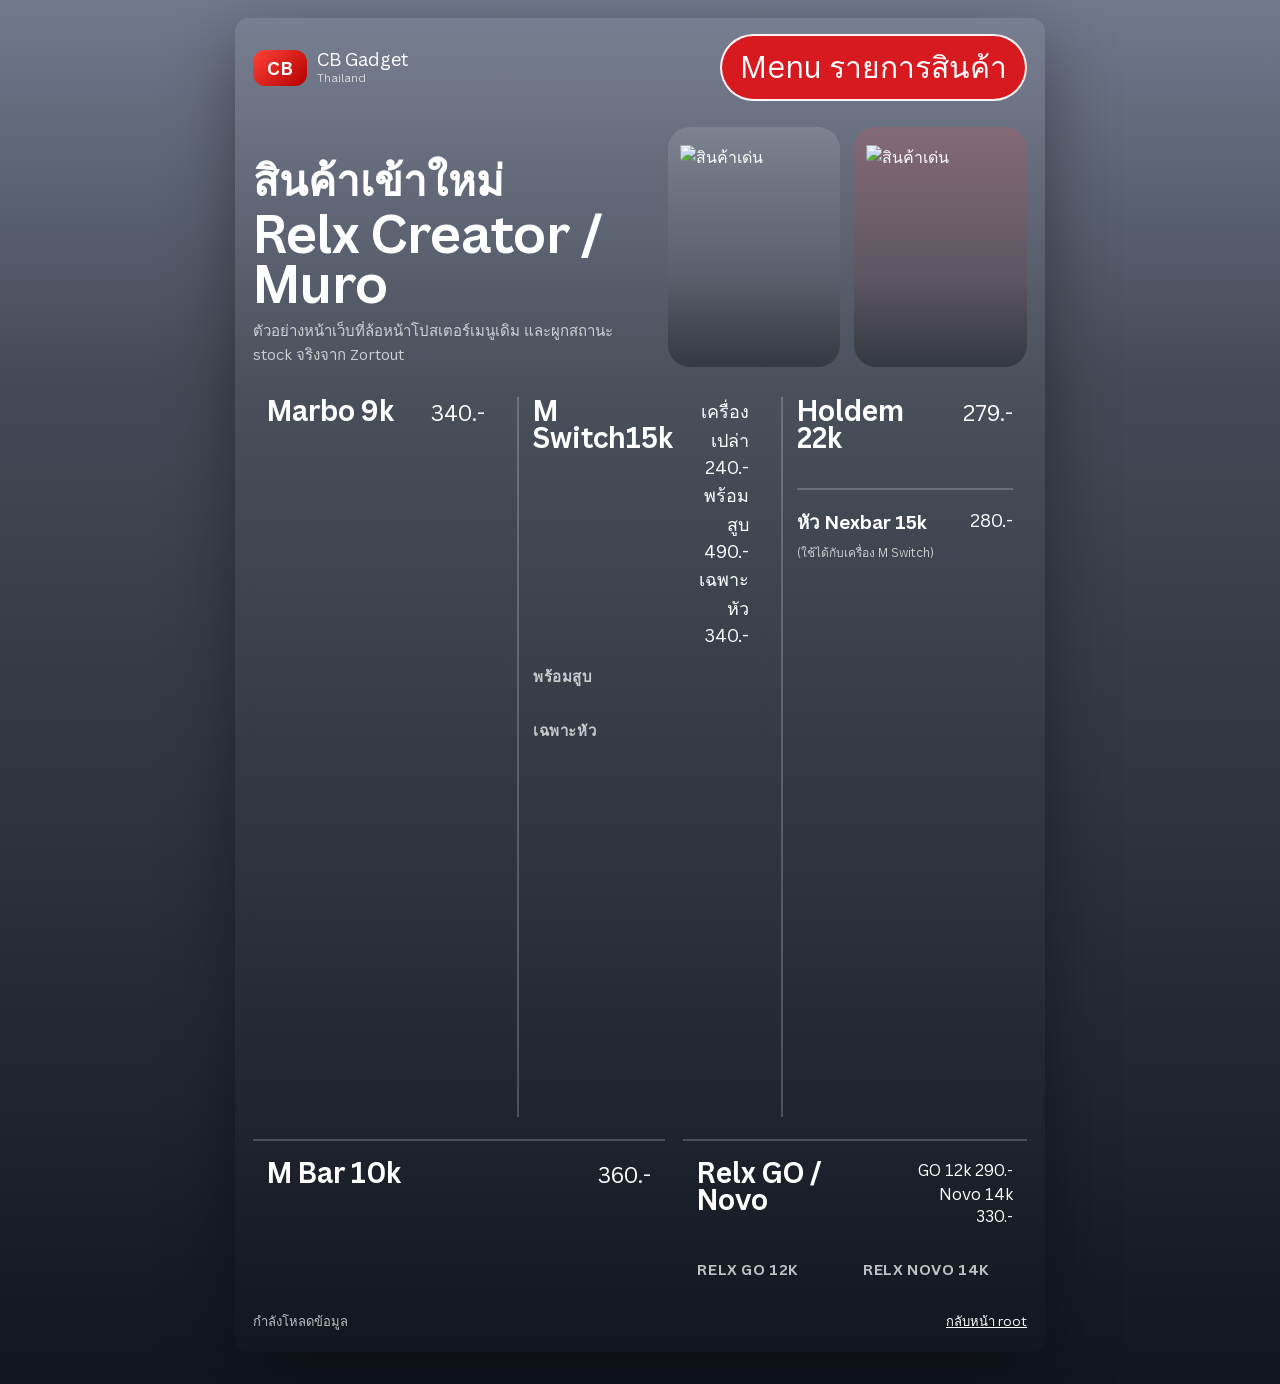
==== sample/index.html @ 4d04d813 "Add Canva-style sample poster page" ====
<!doctype html>
<html lang="th">
  <head>
    <meta charset="utf-8" />
    <meta name="viewport" content="width=device-width, initial-scale=1" />
    <title>CB Catalog Sample</title>
    <meta
      name="description"
      content="Sample poster page that matches the Canva menu more closely while staying synced to Zortout stock."
    />
    <link rel="stylesheet" href="../_assets/static_font_4.ltr.css" />
    <link rel="stylesheet" href="sample.css" />
  </head>
  <body>
    <main class="page-shell">
      <section class="poster">
        <header class="poster-top">
          <div class="brand">
            <div class="brand-mark">CB</div>
            <div class="brand-copy">
              <div class="brand-name">CB Gadget</div>
              <div class="brand-sub">Thailand</div>
            </div>
          </div>
          <div class="title-pill">Menu รายการสินค้า</div>
        </header>

        <section class="hero">
          <div class="hero-copy">
            <div class="hero-kicker">สินค้าเข้าใหม่</div>
            <h1>Relx Creator / Muro</h1>
            <p>ตัวอย่างหน้าเว็บที่ล้อหน้าโปสเตอร์เมนูเดิม และผูกสถานะ stock จริงจาก Zortout</p>
          </div>
          <div class="hero-visuals">
            <figure class="hero-card accent-left">
              <img
                id="hero-primary-image"
                alt="สินค้าเด่น"
                loading="eager"
              />
            </figure>
            <figure class="hero-card accent-right">
              <img
                id="hero-secondary-image"
                alt="สินค้าเด่น"
                loading="eager"
              />
            </figure>
          </div>
        </section>

        <section class="columns">
          <article class="column">
            <header class="column-head">
              <h2>Marbo 9k</h2>
              <div class="price">340.-</div>
            </header>
            <ul id="marbo-list" class="flavor-list"></ul>
          </article>

          <article class="column">
            <header class="column-head">
              <h2>M Switch15k</h2>
              <div class="stack-price">
                <span>เครื่องเปล่า 240.-</span>
                <span>พร้อมสูบ 490.-</span>
                <span>เฉพาะหัว 340.-</span>
              </div>
            </header>
            <div class="split-block">
              <h3>พร้อมสูบ</h3>
              <ul id="ms-ready-list" class="flavor-list compact"></ul>
            </div>
            <div class="split-block">
              <h3>เฉพาะหัว</h3>
              <ul id="ms-head-list" class="flavor-list compact"></ul>
            </div>
          </article>

          <article class="column">
            <header class="column-head">
              <h2>Holdem 22k</h2>
              <div class="price">279.-</div>
            </header>
            <ul id="holdem-list" class="flavor-list"></ul>

            <div class="subpanel">
              <header class="subpanel-head">
                <h3>หัว Nexbar 15k</h3>
                <div class="subprice">280.-</div>
              </header>
              <p class="subnote">(ใช้ได้กับเครื่อง M Switch)</p>
              <ul id="nexbar-head-list" class="flavor-list compact"></ul>
            </div>
          </article>
        </section>

        <section class="wide-band">
          <article class="wide-card">
            <header class="wide-head">
              <h2>M Bar 10k</h2>
              <div class="price">360.-</div>
            </header>
            <ul id="m10-list" class="flavor-grid"></ul>
          </article>

          <article class="wide-card">
            <header class="wide-head">
              <h2>Relx GO / Novo</h2>
              <div class="stack-price small">
                <span>GO 12k 290.-</span>
                <span>Novo 14k 330.-</span>
              </div>
            </header>
            <div class="duo-lists">
              <div>
                <h3>Relx GO 12k</h3>
                <ul id="go-list" class="flavor-list compact"></ul>
              </div>
              <div>
                <h3>Relx Novo 14k</h3>
                <ul id="novo-list" class="flavor-list compact"></ul>
              </div>
            </div>
          </article>
        </section>

        <footer class="poster-footer">
          <div id="freshness">กำลังโหลดข้อมูล</div>
          <a href="/cbcatalog/">กลับหน้า root</a>
        </footer>
      </section>
    </main>

    <script src="sample.js" type="module"></script>
  </body>
</html>
---- _assets/static_font_4.ltr.css ----
@font-face{font-display:swap;font-family:Canva Sans;font-style:normal;font-weight:400 700;src:url(images/a9b8e7902ec1ab885d382156f33738e5.woff2) format("woff2"),url(images/013277426f0d555d96c7a75503df5754.woff) format("woff");unicode-range:u+00b1-00b3,u+00b9,u+00bc-00be,u+0394,u+03a9,u+03bc,u+03c0,u+2044,u+2070,u+2074-2089,u+2126,u+212e,u+2153-2154,u+215b-215e,u+2202,u+2206,u+220f,u+2211-2212,u+2215,u+2219,u+221a,u+221e,u+222b,u+2248,u+2260,u+2264-2265,u+25ca}@font-face{font-display:swap;font-family:Canva Sans;font-style:normal;font-weight:400 700;src:url(images/d97a6ffa507b670a5b1664f98fc1183d.woff2) format("woff2"),url(images/1de7434d86166b0614ff3d61cda11a54.woff) format("woff");unicode-range:u+00a1,u+00aa-00ab,u+00af,u+00b8,u+00ba-00bb,u+00bf,u+00c0-00d6,u+00d8-00f6,u+00f8-0148,u+014a-017e,u+0192,u+01b5-01b6,u+01fc-01fd,u+0218-021b,u+0237,u+02c6-02c7,u+02c9,u+02d8-02dd,u+1e80-1e85,u+1e9e,u+1ef2-1ef3,u+2030,u+2039-203a,u+20ac,u+20ba,u+2113}@font-face{font-display:swap;font-family:Canva Sans;font-style:normal;font-weight:400 700;src:url(images/cff149ee1e9d2be50ac77bcd86769d05.woff2) format("woff2"),url(images/f93a5165fac252ecfd593929c4e6146f.woff) format("woff");unicode-range:u+0020-007e,u+00a0,u+00a2-00a9,u+00ac-00ae,u+00b0,u+00b4-00b7,u+00d7,u+00f7,u+0300-0304,u+0306-0308,u+030a-030c,u+0312,u+0326-0328,u+2013-2014,u+2018-201a,u+201c-201e,u+2020-2022,u+2026,u+2117,u+2120,u+2122,u+2190-2199,u+fb01-fb02,u+feff,u+fffc-fffd}
/*# sourceMappingURL=sourcemaps/static_font_4.ltr.css.map*/
---- sample/sample.css ----
:root {
  color-scheme: dark;
  --bg-top: #71798d;
  --bg-bottom: #11151f;
  --ink: #ffffff;
  --muted: rgba(255, 255, 255, 0.72);
  --line: rgba(255, 255, 255, 0.2);
  --accent: #d71920;
  --shadow: 0 24px 70px rgba(0, 0, 0, 0.38);
}

* {
  box-sizing: border-box;
}

body {
  margin: 0;
  min-height: 100vh;
  background: linear-gradient(180deg, var(--bg-top) 0%, #434956 28%, var(--bg-bottom) 100%);
  color: var(--ink);
  font-family: "Canva Sans", "Noto Sans Thai", Tahoma, sans-serif;
}

.page-shell {
  min-height: 100vh;
  padding: 18px 10px 32px;
}

.poster {
  width: min(810px, 100%);
  margin: 0 auto;
  padding: 16px 18px 20px;
  border-radius: 14px;
  background: linear-gradient(180deg, rgba(255, 255, 255, 0.06), rgba(8, 10, 15, 0.08));
  box-shadow: var(--shadow);
}

.poster-top,
.hero,
.columns,
.wide-band,
.poster-footer {
  width: 100%;
}

.poster-top {
  display: flex;
  justify-content: space-between;
  align-items: center;
  gap: 12px;
}

.brand {
  display: flex;
  align-items: center;
  gap: 10px;
}

.brand-mark {
  display: grid;
  place-items: center;
  width: 54px;
  height: 36px;
  border-radius: 12px;
  background: linear-gradient(135deg, #ff4338, #b30000);
  color: #fff;
  font-weight: 900;
  font-size: 18px;
  font-family: "Arial Black", "Canva Sans", sans-serif;
}

.brand-name,
.brand-sub,
.title-pill,
.column-head,
.wide-head,
.subpanel-head {
  font-family: "Arial Black", "Canva Sans", sans-serif;
}

.brand-name {
  font-size: 18px;
  line-height: 1;
}

.brand-sub {
  margin-top: 2px;
  color: var(--muted);
  font-size: 11px;
}

.title-pill {
  display: inline-flex;
  align-items: center;
  justify-content: center;
  min-height: 44px;
  padding: 8px 18px;
  border: 2px solid rgba(255, 255, 255, 0.95);
  border-radius: 999px;
  background: var(--accent);
  color: #fff;
  font-size: clamp(18px, 3vw, 30px);
}

.hero {
  display: grid;
  grid-template-columns: minmax(0, 1.05fr) minmax(280px, 0.95fr);
  gap: 18px;
  align-items: end;
  padding: 26px 0 18px;
}

.hero-kicker {
  margin-bottom: 8px;
  font-size: clamp(28px, 4vw, 42px);
  font-weight: 900;
  line-height: 0.95;
}

.hero h1 {
  margin: 0;
  font-size: clamp(32px, 5vw, 52px);
  line-height: 0.95;
}

.hero p {
  margin: 12px 0 0;
  max-width: 360px;
  color: var(--muted);
  font-size: 15px;
}

.hero-visuals {
  display: grid;
  grid-template-columns: 1fr 1fr;
  gap: 14px;
  align-items: end;
}

.hero-card {
  position: relative;
  min-height: 240px;
  margin: 0;
  border-radius: 22px;
  overflow: hidden;
  background: radial-gradient(circle at 50% 20%, rgba(255, 255, 255, 0.18), rgba(255, 255, 255, 0.02));
}

.hero-card::after {
  content: "";
  position: absolute;
  inset: auto 0 0;
  height: 38%;
  background: linear-gradient(180deg, transparent, rgba(0, 0, 0, 0.24));
}

.hero-card img {
  position: relative;
  z-index: 1;
  display: block;
  width: 100%;
  height: 100%;
  object-fit: contain;
  padding: 18px 12px 0;
}

.accent-left {
  background: linear-gradient(180deg, rgba(255, 255, 255, 0.12), rgba(25, 29, 39, 0.14));
}

.accent-right {
  background: linear-gradient(180deg, rgba(255, 70, 70, 0.18), rgba(25, 29, 39, 0.14));
}

.columns {
  display: grid;
  grid-template-columns: repeat(3, minmax(0, 1fr));
  gap: 18px;
  padding-top: 12px;
}

.column {
  position: relative;
  min-height: 720px;
  padding: 0 14px;
}

.column + .column {
  border-left: 2px solid var(--line);
}

.column-head,
.wide-head,
.subpanel-head {
  display: flex;
  justify-content: space-between;
  align-items: flex-start;
  gap: 12px;
}

.column h2,
.wide-head h2,
.subpanel-head h3,
.split-block h3,
.duo-lists h3 {
  margin: 0;
}

.column h2,
.wide-head h2 {
  font-size: 28px;
  line-height: 0.98;
}

.price,
.subprice,
.stack-price {
  text-align: right;
  font-family: "Arial Black", "Canva Sans", sans-serif;
}

.price {
  font-size: 22px;
}

.subprice,
.stack-price {
  font-size: 18px;
}

.stack-price {
  display: flex;
  flex-direction: column;
  gap: 2px;
}

.stack-price.small {
  font-size: 16px;
}

.split-block,
.subpanel,
.duo-lists > div {
  margin-top: 18px;
}

.split-block h3,
.duo-lists h3,
.subnote {
  color: var(--muted);
}

.split-block h3,
.duo-lists h3 {
  margin-bottom: 8px;
  font-size: 15px;
  text-transform: uppercase;
  letter-spacing: 0.04em;
}

.subpanel {
  margin-top: 24px;
  padding-top: 18px;
  border-top: 2px solid var(--line);
}

.subnote {
  margin: 6px 0 10px;
  font-size: 12px;
}

.flavor-list,
.flavor-grid {
  margin: 12px 0 0;
  padding: 0;
  list-style: none;
}

.flavor-list {
  display: grid;
  gap: 5px;
}

.flavor-grid {
  display: grid;
  grid-template-columns: repeat(2, minmax(0, 1fr));
  column-gap: 18px;
  row-gap: 6px;
}

.flavor-item {
  font-size: 17px;
  line-height: 1.18;
  color: var(--ink);
}

.flavor-item.out {
  color: #0c0c0c;
  text-decoration: line-through;
  text-decoration-thickness: 2px;
}

.wide-band {
  display: grid;
  grid-template-columns: 1.2fr 1fr;
  gap: 18px;
  padding-top: 22px;
}

.wide-card {
  padding: 18px 14px 0;
  border-top: 2px solid var(--line);
}

.duo-lists {
  display: grid;
  grid-template-columns: 1fr 1fr;
  gap: 16px;
  margin-top: 14px;
}

.poster-footer {
  display: flex;
  justify-content: space-between;
  gap: 12px;
  padding-top: 20px;
  color: var(--muted);
  font-size: 13px;
}

.poster-footer a {
  color: var(--ink);
}

@media (max-width: 860px) {
  .poster {
    padding-inline: 12px;
  }

  .poster-top,
  .hero,
  .columns,
  .wide-band,
  .duo-lists,
  .hero-visuals,
  .poster-footer {
    grid-template-columns: 1fr;
    flex-direction: column;
  }

  .poster-top,
  .poster-footer {
    display: flex;
    align-items: flex-start;
  }

  .column {
    min-height: auto;
    padding: 0;
  }

  .column + .column {
    border-left: 0;
    border-top: 2px solid var(--line);
    padding-top: 18px;
  }

  .flavor-grid,
  .duo-lists {
    grid-template-columns: 1fr;
  }
}
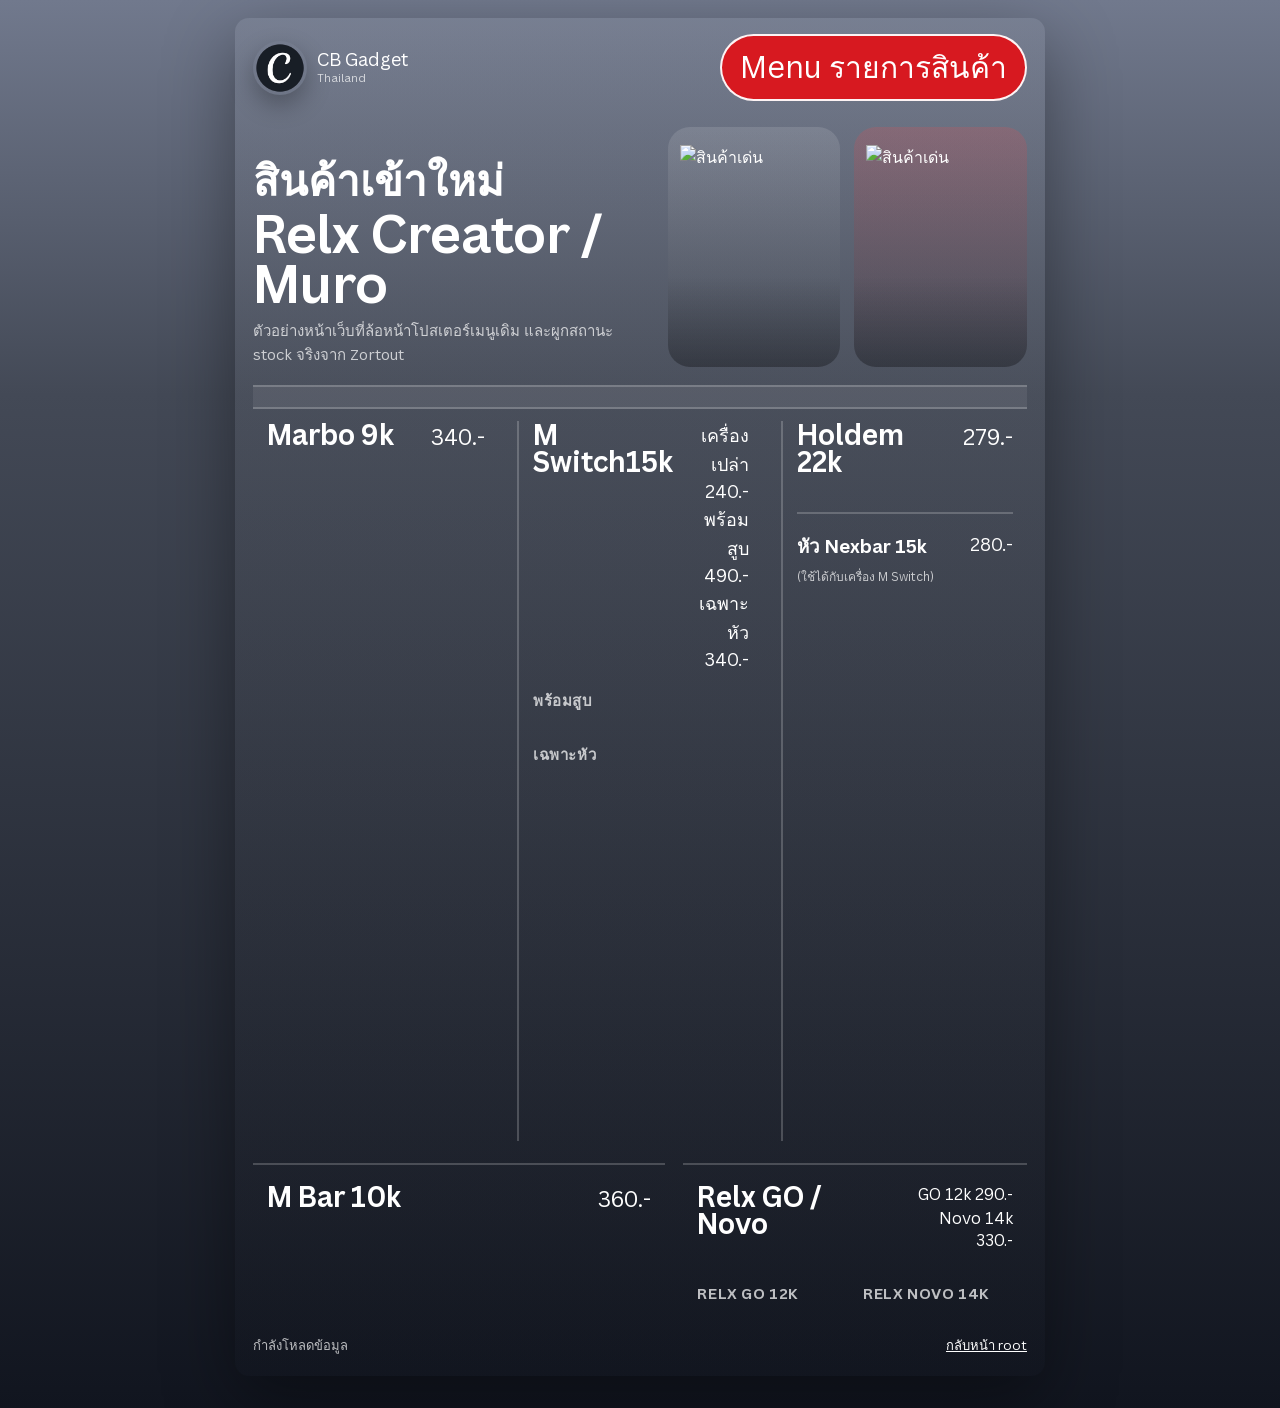
==== commit f6d5a6a0: "Add logo and product banner to sample" ====
--- a/sample/index.html
+++ b/sample/index.html
@@ -16,7 +16,11 @@
       <section class="poster">
         <header class="poster-top">
           <div class="brand">
-            <div class="brand-mark">CB</div>
+            <img
+              class="brand-mark"
+              src="../_assets/images/e53c4bd8da5e491d9ab09e7cf0daf874.png"
+              alt="CB logo"
+            />
             <div class="brand-copy">
               <div class="brand-name">CB Gadget</div>
               <div class="brand-sub">Thailand</div>
@@ -48,6 +52,8 @@
             </figure>
           </div>
         </section>
+
+        <section id="banner-strip" class="banner-strip" aria-label="สินค้าเด่น"></section>
 
         <section class="columns">
           <article class="column">
--- a/sample/sample.css
+++ b/sample/sample.css
@@ -57,16 +57,11 @@
 }
 
 .brand-mark {
-  display: grid;
-  place-items: center;
   width: 54px;
-  height: 36px;
-  border-radius: 12px;
-  background: linear-gradient(135deg, #ff4338, #b30000);
-  color: #fff;
-  font-weight: 900;
-  font-size: 18px;
-  font-family: "Arial Black", "Canva Sans", sans-serif;
+  height: 54px;
+  border-radius: 50%;
+  object-fit: contain;
+  box-shadow: 0 10px 24px rgba(0, 0, 0, 0.28);
 }
 
 .brand-name,
@@ -164,6 +159,25 @@
   padding: 18px 12px 0;
 }
 
+.banner-strip {
+  display: grid;
+  grid-template-columns: repeat(5, minmax(0, 1fr));
+  gap: 10px;
+  padding: 10px;
+  border-block: 2px solid var(--line);
+  background: rgba(255, 255, 255, 0.07);
+}
+
+.banner-strip img {
+  display: block;
+  width: 100%;
+  aspect-ratio: 1.45;
+  object-fit: contain;
+  padding: 6px;
+  border-radius: 10px;
+  background: rgba(255, 255, 255, 0.12);
+}
+
 .accent-left {
   background: linear-gradient(180deg, rgba(255, 255, 255, 0.12), rgba(25, 29, 39, 0.14));
 }
@@ -366,7 +380,8 @@
   }
 
   .flavor-grid,
-  .duo-lists {
+  .duo-lists,
+  .banner-strip {
     grid-template-columns: 1fr;
   }
 }
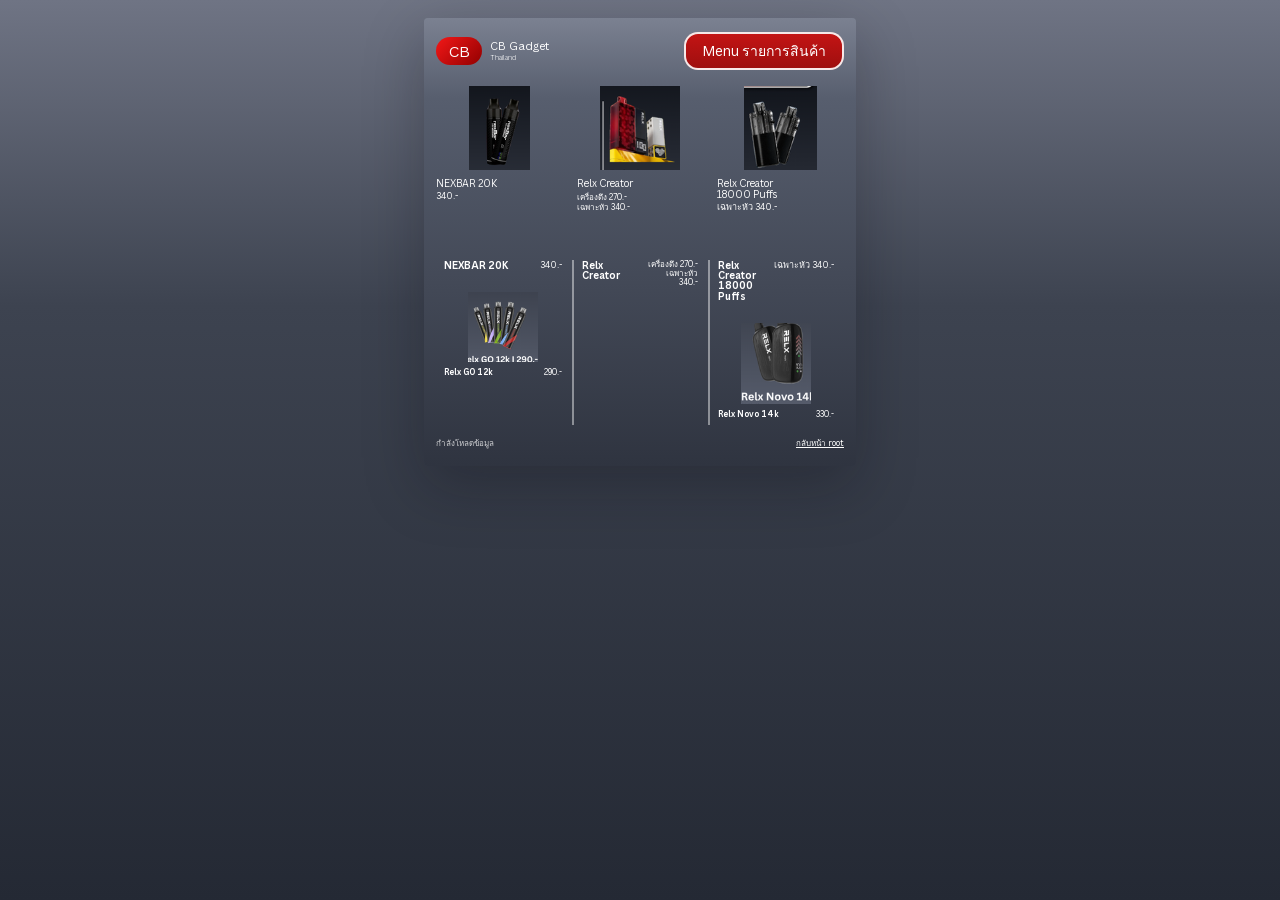
==== commit 57c9a881: "Clone Canva preview layout in sample" ====
--- a/sample/index.html
+++ b/sample/index.html
@@ -6,7 +6,7 @@
     <title>CB Catalog Sample</title>
     <meta
       name="description"
-      content="Sample poster page that matches the Canva menu more closely while staying synced to Zortout stock."
+      content="Poster-style page cloned from the Canva menu preview and synced to selected Zortout stock groups."
     />
     <link rel="stylesheet" href="../_assets/static_font_4.ltr.css" />
     <link rel="stylesheet" href="sample.css" />
@@ -16,11 +16,7 @@
       <section class="poster">
         <header class="poster-top">
           <div class="brand">
-            <img
-              class="brand-mark"
-              src="../_assets/images/e53c4bd8da5e491d9ab09e7cf0daf874.png"
-              alt="CB logo"
-            />
+            <div class="brand-glyph">CB</div>
             <div class="brand-copy">
               <div class="brand-name">CB Gadget</div>
               <div class="brand-sub">Thailand</div>
@@ -29,104 +25,74 @@
           <div class="title-pill">Menu รายการสินค้า</div>
         </header>
 
-        <section class="hero">
-          <div class="hero-copy">
-            <div class="hero-kicker">สินค้าเข้าใหม่</div>
-            <h1>Relx Creator / Muro</h1>
-            <p>ตัวอย่างหน้าเว็บที่ล้อหน้าโปสเตอร์เมนูเดิม และผูกสถานะ stock จริงจาก Zortout</p>
-          </div>
-          <div class="hero-visuals">
-            <figure class="hero-card accent-left">
-              <img
-                id="hero-primary-image"
-                alt="สินค้าเด่น"
-                loading="eager"
-              />
-            </figure>
-            <figure class="hero-card accent-right">
-              <img
-                id="hero-secondary-image"
-                alt="สินค้าเด่น"
-                loading="eager"
-              />
-            </figure>
-          </div>
+        <section class="promo-row">
+          <article class="promo-card left">
+            <img src="assets/nexbar20.png" alt="Nexbar 20k" loading="eager" />
+            <div class="promo-title">NEXBAR 20K</div>
+            <div class="promo-price">340.-</div>
+          </article>
+
+          <article class="promo-card center">
+            <img src="assets/creator-device.png" alt="Relx Creator device" loading="eager" />
+            <div class="promo-title">Relx Creator</div>
+            <div class="promo-meta">เครื่องดึง 270.-</div>
+            <div class="promo-price small">เฉพาะหัว 340.-</div>
+          </article>
+
+          <article class="promo-card right">
+            <img src="assets/creator-puffs.png" alt="Relx Creator 18000 puffs" loading="eager" />
+            <div class="promo-title">Relx Creator<br />18000 Puffs</div>
+            <div class="promo-price">เฉพาะหัว 340.-</div>
+          </article>
         </section>
-
-        <section id="banner-strip" class="banner-strip" aria-label="สินค้าเด่น"></section>
 
         <section class="columns">
           <article class="column">
             <header class="column-head">
-              <h2>Marbo 9k</h2>
+              <h2>NEXBAR 20K</h2>
               <div class="price">340.-</div>
             </header>
-            <ul id="marbo-list" class="flavor-list"></ul>
-          </article>
+            <ul id="nexbar20-list" class="flavor-list two-col" data-limit="10"></ul>
 
-          <article class="column">
-            <header class="column-head">
-              <h2>M Switch15k</h2>
-              <div class="stack-price">
-                <span>เครื่องเปล่า 240.-</span>
-                <span>พร้อมสูบ 490.-</span>
-                <span>เฉพาะหัว 340.-</span>
+            <div class="product-block product-block-gap">
+              <div class="block-hero">
+                <img src="assets/go12k.png" alt="Relx Go 12k" loading="lazy" />
               </div>
-            </header>
-            <div class="split-block">
-              <h3>พร้อมสูบ</h3>
-              <ul id="ms-ready-list" class="flavor-list compact"></ul>
-            </div>
-            <div class="split-block">
-              <h3>เฉพาะหัว</h3>
-              <ul id="ms-head-list" class="flavor-list compact"></ul>
+              <header class="column-head compact-head">
+                <h3>Relx GO 12k</h3>
+                <div class="price small">290.-</div>
+              </header>
+              <ul id="go-list" class="flavor-list compact two-col" data-limit="12"></ul>
             </div>
           </article>
 
           <article class="column">
             <header class="column-head">
-              <h2>Holdem 22k</h2>
-              <div class="price">279.-</div>
+              <h2>Relx Creator</h2>
+              <div class="stack-price">
+                <span>เครื่องดึง 270.-</span>
+                <span>เฉพาะหัว 340.-</span>
+              </div>
             </header>
-            <ul id="holdem-list" class="flavor-list"></ul>
-
-            <div class="subpanel">
-              <header class="subpanel-head">
-                <h3>หัว Nexbar 15k</h3>
-                <div class="subprice">280.-</div>
-              </header>
-              <p class="subnote">(ใช้ได้กับเครื่อง M Switch)</p>
-              <ul id="nexbar-head-list" class="flavor-list compact"></ul>
-            </div>
-          </article>
-        </section>
-
-        <section class="wide-band">
-          <article class="wide-card">
-            <header class="wide-head">
-              <h2>M Bar 10k</h2>
-              <div class="price">360.-</div>
-            </header>
-            <ul id="m10-list" class="flavor-grid"></ul>
+            <ul id="creator-device-list" class="flavor-list compact"></ul>
           </article>
 
-          <article class="wide-card">
-            <header class="wide-head">
-              <h2>Relx GO / Novo</h2>
-              <div class="stack-price small">
-                <span>GO 12k 290.-</span>
-                <span>Novo 14k 330.-</span>
+          <article class="column">
+            <header class="column-head">
+              <h2>Relx Creator<br />18000 Puffs</h2>
+              <div class="price">เฉพาะหัว 340.-</div>
+            </header>
+            <ul id="creator-puffs-list" class="flavor-list compact"></ul>
+
+            <div class="product-block product-block-gap">
+              <div class="block-hero">
+                <img src="assets/novo14k.png" alt="Relx Novo 14k" loading="lazy" />
               </div>
-            </header>
-            <div class="duo-lists">
-              <div>
-                <h3>Relx GO 12k</h3>
-                <ul id="go-list" class="flavor-list compact"></ul>
-              </div>
-              <div>
+              <header class="column-head compact-head">
                 <h3>Relx Novo 14k</h3>
-                <ul id="novo-list" class="flavor-list compact"></ul>
-              </div>
+                <div class="price small">330.-</div>
+              </header>
+              <ul id="novo-list" class="flavor-list compact two-col" data-limit="8"></ul>
             </div>
           </article>
         </section>
--- a/sample/sample.css
+++ b/sample/sample.css
@@ -1,12 +1,16 @@
 :root {
   color-scheme: dark;
-  --bg-top: #71798d;
-  --bg-bottom: #11151f;
+  --bg-top: #6f7484;
+  --bg-mid: #3d4350;
+  --bg-bottom: #242934;
+  --poster-top: #7b8191;
+  --poster-bottom: #2f3440;
   --ink: #ffffff;
-  --muted: rgba(255, 255, 255, 0.72);
-  --line: rgba(255, 255, 255, 0.2);
-  --accent: #d71920;
-  --shadow: 0 24px 70px rgba(0, 0, 0, 0.38);
+  --muted: rgba(255, 255, 255, 0.78);
+  --line: rgba(255, 255, 255, 0.44);
+  --panel: rgba(255, 255, 255, 0.08);
+  --accent: #b10d0d;
+  --shadow: 0 20px 60px rgba(10, 12, 18, 0.28);
 }
 
 * {
@@ -16,372 +20,250 @@
 body {
   margin: 0;
   min-height: 100vh;
-  background: linear-gradient(180deg, var(--bg-top) 0%, #434956 28%, var(--bg-bottom) 100%);
+  background: linear-gradient(180deg, var(--bg-top) 0%, var(--bg-mid) 34%, var(--bg-bottom) 100%);
   color: var(--ink);
   font-family: "Canva Sans", "Noto Sans Thai", Tahoma, sans-serif;
 }
 
 .page-shell {
   min-height: 100vh;
-  padding: 18px 10px 32px;
+  padding: 18px 10px 30px;
 }
 
 .poster {
-  width: min(810px, 100%);
+  width: min(432px, 100%);
   margin: 0 auto;
-  padding: 16px 18px 20px;
-  border-radius: 14px;
-  background: linear-gradient(180deg, rgba(255, 255, 255, 0.06), rgba(8, 10, 15, 0.08));
+  padding: 14px 12px 16px;
+  border-radius: 4px;
+  background: linear-gradient(180deg, var(--poster-top) 0%, #575e6e 18%, var(--poster-bottom) 100%);
   box-shadow: var(--shadow);
 }
 
-.poster-top,
-.hero,
-.columns,
-.wide-band,
-.poster-footer {
-  width: 100%;
-}
-
 .poster-top {
   display: flex;
+  align-items: center;
   justify-content: space-between;
+  gap: 12px;
+}
+
+.brand {
+  display: flex;
   align-items: center;
-  gap: 12px;
-}
-
-.brand {
-  display: flex;
-  align-items: center;
-  gap: 10px;
-}
-
-.brand-mark {
-  width: 54px;
-  height: 54px;
-  border-radius: 50%;
-  object-fit: contain;
-  box-shadow: 0 10px 24px rgba(0, 0, 0, 0.28);
-}
-
+  gap: 8px;
+}
+
+.brand-glyph,
 .brand-name,
-.brand-sub,
 .title-pill,
 .column-head,
-.wide-head,
-.subpanel-head {
-  font-family: "Arial Black", "Canva Sans", sans-serif;
+.compact-head {
+  font-family: "Arial Black", "Canva Sans", sans-serif;
+}
+
+.brand-glyph {
+  display: grid;
+  place-items: center;
+  width: 46px;
+  height: 28px;
+  border-radius: 999px;
+  background: linear-gradient(135deg, #f31818, #920000);
+  color: #fff;
+  font-size: 15px;
+  line-height: 1;
 }
 
 .brand-name {
-  font-size: 18px;
-  line-height: 1;
+  font-size: 11px;
+  line-height: 1.05;
 }
 
 .brand-sub {
-  margin-top: 2px;
+  margin-top: 1px;
+  font-size: 7px;
   color: var(--muted);
-  font-size: 11px;
 }
 
 .title-pill {
-  display: inline-flex;
-  align-items: center;
-  justify-content: center;
-  min-height: 44px;
-  padding: 8px 18px;
-  border: 2px solid rgba(255, 255, 255, 0.95);
-  border-radius: 999px;
-  background: var(--accent);
+  min-height: 36px;
+  padding: 6px 16px;
+  border: 2px solid rgba(255, 255, 255, 0.9);
+  border-radius: 14px;
+  background: linear-gradient(180deg, #c31414, #9f0f0f);
   color: #fff;
-  font-size: clamp(18px, 3vw, 30px);
-}
-
-.hero {
-  display: grid;
-  grid-template-columns: minmax(0, 1.05fr) minmax(280px, 0.95fr);
-  gap: 18px;
+  font-size: 14px;
+  white-space: nowrap;
+}
+
+.promo-row {
+  display: grid;
+  grid-template-columns: repeat(3, minmax(0, 1fr));
+  gap: 14px;
+  padding-top: 16px;
   align-items: end;
-  padding: 26px 0 18px;
-}
-
-.hero-kicker {
-  margin-bottom: 8px;
-  font-size: clamp(28px, 4vw, 42px);
-  font-weight: 900;
-  line-height: 0.95;
-}
-
-.hero h1 {
-  margin: 0;
-  font-size: clamp(32px, 5vw, 52px);
-  line-height: 0.95;
-}
-
-.hero p {
-  margin: 12px 0 0;
-  max-width: 360px;
-  color: var(--muted);
-  font-size: 15px;
-}
-
-.hero-visuals {
-  display: grid;
-  grid-template-columns: 1fr 1fr;
-  gap: 14px;
-  align-items: end;
-}
-
-.hero-card {
-  position: relative;
-  min-height: 240px;
-  margin: 0;
-  border-radius: 22px;
-  overflow: hidden;
-  background: radial-gradient(circle at 50% 20%, rgba(255, 255, 255, 0.18), rgba(255, 255, 255, 0.02));
-}
-
-.hero-card::after {
-  content: "";
-  position: absolute;
-  inset: auto 0 0;
-  height: 38%;
-  background: linear-gradient(180deg, transparent, rgba(0, 0, 0, 0.24));
-}
-
-.hero-card img {
-  position: relative;
-  z-index: 1;
+}
+
+.promo-card {
+  min-height: 164px;
+}
+
+.promo-card img,
+.block-hero img {
   display: block;
   width: 100%;
-  height: 100%;
   object-fit: contain;
-  padding: 18px 12px 0;
-}
-
-.banner-strip {
-  display: grid;
-  grid-template-columns: repeat(5, minmax(0, 1fr));
-  gap: 10px;
-  padding: 10px;
-  border-block: 2px solid var(--line);
-  background: rgba(255, 255, 255, 0.07);
-}
-
-.banner-strip img {
-  display: block;
-  width: 100%;
-  aspect-ratio: 1.45;
-  object-fit: contain;
-  padding: 6px;
-  border-radius: 10px;
-  background: rgba(255, 255, 255, 0.12);
-}
-
-.accent-left {
-  background: linear-gradient(180deg, rgba(255, 255, 255, 0.12), rgba(25, 29, 39, 0.14));
-}
-
-.accent-right {
-  background: linear-gradient(180deg, rgba(255, 70, 70, 0.18), rgba(25, 29, 39, 0.14));
+}
+
+.promo-card.left img {
+  height: 84px;
+}
+
+.promo-card.center img,
+.promo-card.right img {
+  height: 84px;
+}
+
+.promo-title {
+  margin-top: 8px;
+  font-family: "Arial Black", "Canva Sans", sans-serif;
+  font-size: 10px;
+  line-height: 1.08;
+}
+
+.promo-meta,
+.promo-price {
+  color: #fff;
+  font-family: "Arial Black", "Canva Sans", sans-serif;
+  line-height: 1.05;
+}
+
+.promo-meta {
+  margin-top: 4px;
+  font-size: 8px;
+}
+
+.promo-price {
+  margin-top: 2px;
+  font-size: 9px;
+}
+
+.promo-price.small {
+  font-size: 8px;
 }
 
 .columns {
   display: grid;
   grid-template-columns: repeat(3, minmax(0, 1fr));
-  gap: 18px;
-  padding-top: 12px;
+  gap: 0;
+  padding-top: 10px;
 }
 
 .column {
-  position: relative;
-  min-height: 720px;
-  padding: 0 14px;
+  min-width: 0;
+  padding: 0 10px 0 8px;
 }
 
 .column + .column {
   border-left: 2px solid var(--line);
 }
 
-.column-head,
-.wide-head,
-.subpanel-head {
+.column-head {
   display: flex;
   justify-content: space-between;
   align-items: flex-start;
-  gap: 12px;
-}
-
-.column h2,
-.wide-head h2,
-.subpanel-head h3,
-.split-block h3,
-.duo-lists h3 {
+  gap: 8px;
+}
+
+.column-head h2,
+.compact-head h3 {
   margin: 0;
 }
 
-.column h2,
-.wide-head h2 {
-  font-size: 28px;
-  line-height: 0.98;
+.column-head h2 {
+  font-size: 10px;
+  line-height: 1.02;
+}
+
+.compact-head h3 {
+  font-size: 8px;
+  line-height: 1.08;
 }
 
 .price,
-.subprice,
 .stack-price {
   text-align: right;
   font-family: "Arial Black", "Canva Sans", sans-serif;
+  line-height: 1.05;
 }
 
 .price {
-  font-size: 22px;
-}
-
-.subprice,
+  font-size: 9px;
+  white-space: nowrap;
+}
+
+.price.small {
+  font-size: 8px;
+}
+
 .stack-price {
-  font-size: 18px;
-}
-
-.stack-price {
   display: flex;
   flex-direction: column;
-  gap: 2px;
-}
-
-.stack-price.small {
-  font-size: 16px;
-}
-
-.split-block,
-.subpanel,
-.duo-lists > div {
-  margin-top: 18px;
-}
-
-.split-block h3,
-.duo-lists h3,
-.subnote {
-  color: var(--muted);
-}
-
-.split-block h3,
-.duo-lists h3 {
-  margin-bottom: 8px;
-  font-size: 15px;
-  text-transform: uppercase;
-  letter-spacing: 0.04em;
-}
-
-.subpanel {
-  margin-top: 24px;
-  padding-top: 18px;
-  border-top: 2px solid var(--line);
-}
-
-.subnote {
-  margin: 6px 0 10px;
-  font-size: 12px;
-}
-
-.flavor-list,
-.flavor-grid {
-  margin: 12px 0 0;
+  gap: 1px;
+  font-size: 8px;
+}
+
+.flavor-list {
+  margin: 6px 0 0;
   padding: 0;
   list-style: none;
-}
-
-.flavor-list {
-  display: grid;
-  gap: 5px;
-}
-
-.flavor-grid {
-  display: grid;
-  grid-template-columns: repeat(2, minmax(0, 1fr));
-  column-gap: 18px;
-  row-gap: 6px;
+  display: grid;
+  gap: 2px;
+}
+
+.flavor-list.two-col {
+  grid-template-columns: 1fr 1fr;
+  column-gap: 8px;
 }
 
 .flavor-item {
-  font-size: 17px;
-  line-height: 1.18;
   color: var(--ink);
+  font-size: 7px;
+  line-height: 1.1;
 }
 
 .flavor-item.out {
-  color: #0c0c0c;
+  color: #111;
   text-decoration: line-through;
-  text-decoration-thickness: 2px;
-}
-
-.wide-band {
-  display: grid;
-  grid-template-columns: 1.2fr 1fr;
-  gap: 18px;
-  padding-top: 22px;
-}
-
-.wide-card {
-  padding: 18px 14px 0;
-  border-top: 2px solid var(--line);
-}
-
-.duo-lists {
-  display: grid;
-  grid-template-columns: 1fr 1fr;
-  gap: 16px;
-  margin-top: 14px;
+  text-decoration-thickness: 1px;
+}
+
+.compact .flavor-item {
+  font-size: 6.5px;
+}
+
+.product-block-gap {
+  margin-top: 16px;
+}
+
+.block-hero {
+  margin: 0 auto 6px;
+  width: 70px;
 }
 
 .poster-footer {
   display: flex;
   justify-content: space-between;
   gap: 12px;
-  padding-top: 20px;
+  padding-top: 12px;
   color: var(--muted);
-  font-size: 13px;
+  font-size: 8px;
 }
 
 .poster-footer a {
   color: var(--ink);
 }
 
-@media (max-width: 860px) {
+@media (max-width: 480px) {
   .poster {
-    padding-inline: 12px;
+    width: 100%;
   }
-
-  .poster-top,
-  .hero,
-  .columns,
-  .wide-band,
-  .duo-lists,
-  .hero-visuals,
-  .poster-footer {
-    grid-template-columns: 1fr;
-    flex-direction: column;
-  }
-
-  .poster-top,
-  .poster-footer {
-    display: flex;
-    align-items: flex-start;
-  }
-
-  .column {
-    min-height: auto;
-    padding: 0;
-  }
-
-  .column + .column {
-    border-left: 0;
-    border-top: 2px solid var(--line);
-    padding-top: 18px;
-  }
-
-  .flavor-grid,
-  .duo-lists,
-  .banner-strip {
-    grid-template-columns: 1fr;
-  }
-}
+}
